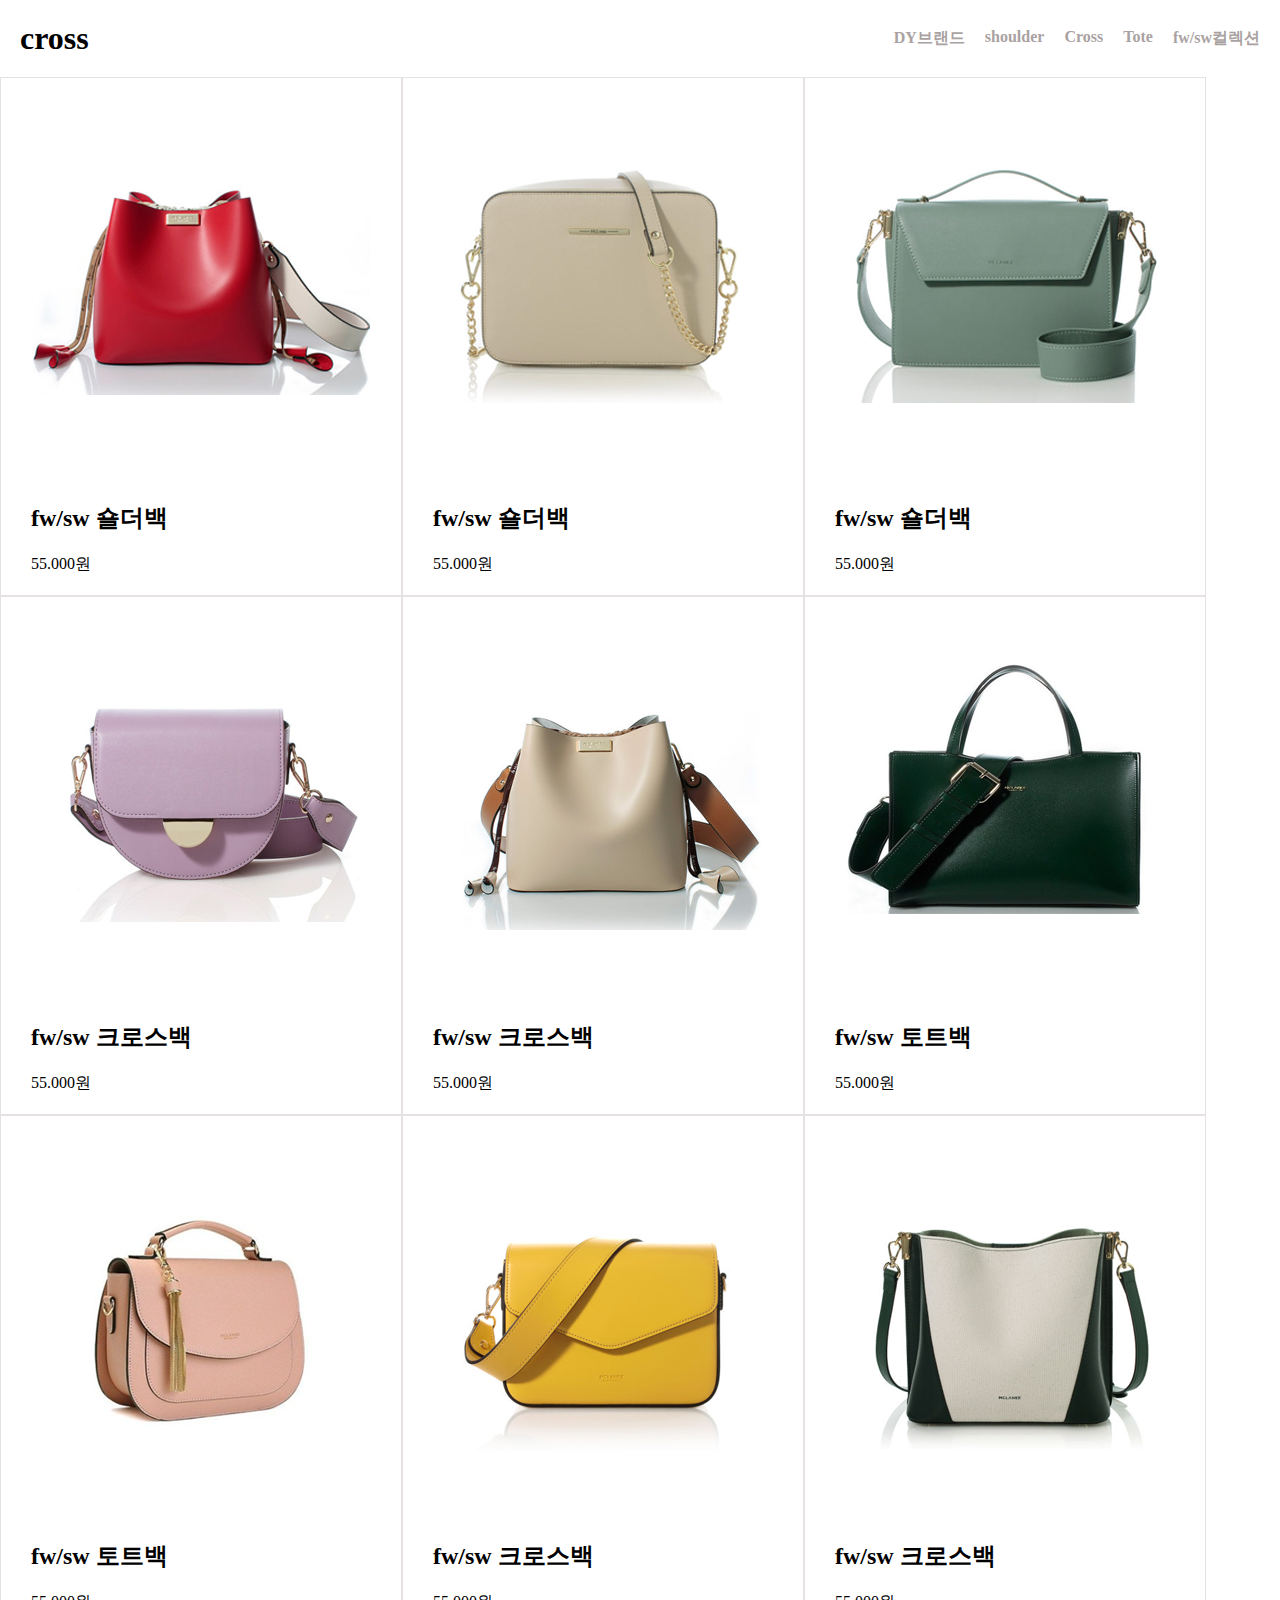
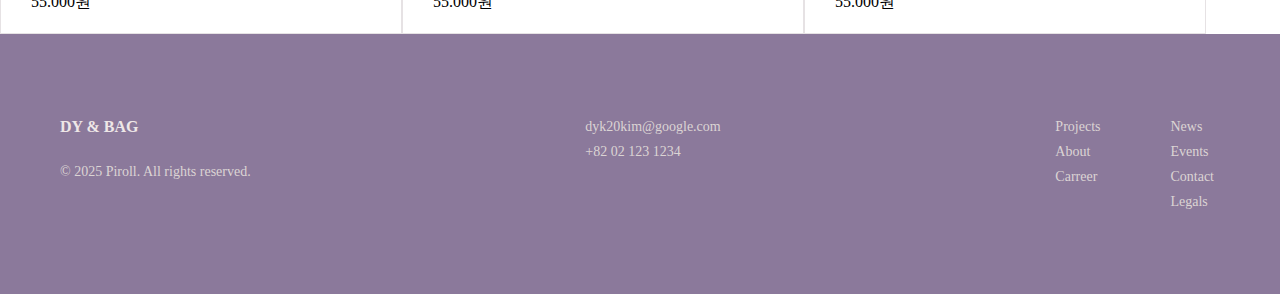
==== fwsw.html @ 2fb2ad3c "0415" ====
<!DOCTYPE html>
<html lang="ko">

<head>
  <meta charset="UTF-8">
  <meta name="viewport" content="width=device-width, initial-scale=1.0">
  <title>cross</title>
  <link href="css/index.css" rel="stylesheet">
  <link href="css/footer.css" rel="stylesheet">
  <link href="css/shoulder.css" rel="stylesheet">
  <link href="css/cross.css" rel="stylesheet">
  <link href="css/tote.css" rel="stylesheet">
  <link href="css/fwsw.css" rel="stylesheet">
  <script src="js/script.js" defer></script>
</head>

<body>

  <header>
    <h1>cross</h1>
    <nav>
        <ul>
            <li><a href="index.html">DY브랜드</a></li>
            <li><a href="shoulder.html">shoulder</a></li>
            <li><a href="cross.html">Cross</a></li>
            <li><a href="tote.html">Tote</a></li>
            <li><a href="fwsw.html">fw/sw컬렉션</a></li>
        </ul>
    </nav>
</header>

  </header>
  <div class="wrap">
    <div class="bag">
      <img src="images/숄더1.png" alt="">
      <div class="box">
        <h2>fw/sw 숄더백</h2>
        <p>55.000원</p>
      </div>
    </div>
    <div class="bag">
      <img src="images/숄더3.png" alt="">
      <div class="box">
        <h2>fw/sw 숄더백</h2>
        <p>55.000원</p>
      </div>
    </div>
    <div class="bag">
      <img src="images/숄더8.png" alt="">
      <div class="box">
        <h2>fw/sw 숄더백</h2>
        <p>55.000원</p>
      </div>
    </div>
    <div class="bag">
      <img src="images/크로스1.png" alt="">
      <div class="box">
        <h2>fw/sw 크로스백</h2>
        <p>55.000원</p>
      </div>
    </div>
    <div class="bag">
      <img src="images/크로스5.png" alt="">
      <div class="box">
        <h2>fw/sw 크로스백</h2>
        <p>55.000원</p>
      </div>
    </div>
    <div class="bag">
      <img src="images/토트5.png" alt="">
      <div class="box">
        <h2>fw/sw 토트백</h2>
        <p>55.000원</p>
      </div>
    </div>
    <div class="bag">
      <img src="images/토트9.png" alt="">
      <div class="box">
        <h2>fw/sw 토트백</h2>
        <p>55.000원</p>
      </div>
    </div>
    <div class="bag">
      <img src="images/크로스7.png" alt="">
      <div class="box">
        <h2>fw/sw 크로스백</h2>
        <p>55.000원</p>
      </div>
    </div>
    <div class="bag">
      <img src="images/크로스8.png" alt="">
      <div class="box">
        <h2>fw/sw 크로스백</h2>
        <p>55.000원</p>
      </div>
    </div>
    </div>
    
    <footer>
      <div class="wrap">
        <ul class="author">
          <li>DY & BAG</li>
          <li>&copy; 2025 Piroll. All rights reserved.</li>
        </ul>
        <ul class="address">
          <li>dyk20kim@google.com</li>
          <li>+82 02 123 1234</li>
        </ul>
        <div class="links">
          <ul>
            <li>Projects</li>
            <li>About</a></li>
            <li>Carreer</a></li>
          </ul>
          <ul>
            <li>News</a></li>
            <li>Events</a></li>
            <li>Contact</a></li>
            <li>Legals</a></li>
          </ul>
          <ul>
            <li>Facebook</a></li>
            <li>Twitter</a></li>
            <li>Instagram</a></li>
          </ul>
        </div>
      </div>
    </footer>
</body>
</html>
---- css/index.css ----
@import url('https://fonts.googleapis.com/css2?family=Alegreya+Sans+SC:ital,wght@0,100;0,300;0,400;0,500;0,700;0,800;0,900;1,100;1,300;1,400;1,500;1,700;1,800;1,900&family=Katibeh&family=Nanum+Gothic&family=Orbitron:wght@400..900&family=Playfair+Display:ital,wght@0,400..900;1,400..900&family=Poiret+One&family=Roboto:ital,wght@0,100..900;1,100..900&family=Rubik:ital,wght@0,300..900;1,300..900&family=Tektur:wght@400..900&family=Winky+Sans:ital,wght@0,300..900;1,300..900&display=swap');
 
* {margin: 0; padding: 0;}
  
ul, ol, li{
    list-style: none;
    }
body {
    margin: 0;
    padding: 0;
    background-color: #fff;
    color: #000000;
}


header {
    display: flex;
    justify-content: space-between;
    align-items: center;
    padding: 20px;
    background:#ffffff;
  }

nav ul {
    list-style: none;
    display: flex;
    gap: 20px;
}

nav a {
    text-decoration: none;
    color: #aaa2a2;
    font-weight: bold;
}

.hero {
    text-align: center;
    padding: 100px 20px;
    background-color: #8b799b;
    color: rgb(240, 235, 235);
}

.hero h2 {
    font-size: 3rem;
    margin-bottom: 10px;
}

.hero p {
    font-size: 1.2rem;
    margin-bottom: 20px;
}

.btn {
    display: inline-block;
    padding: 10px 20px;
    background: black;
    color: rgb(255, 255, 255);
    text-decoration: none;
    font-weight: bold;
    border-radius: 5px;
    transition: 0.3s;
}

.products {
    display: flex;
    justify-content: center;
    gap: 20px;
    padding: 50px 20px;
}

.product {
    text-align: center;
    max-width: 300px;
    transition: 0.3s;
}

.product img {
    width: 100%;
    border-radius: 10px;
    transition: 0.3s;
}

.product:hover img {
    transform: scale(1.05);
}
---- css/footer.css ----
footer{
  width:100%;
  min-width:1280px;
  background-color: #8b799b;
}
footer .wrap{
  padding:80px 60px;
  line-height:25px;
  font-size:14px;
  display:flex;
  justify-content: space-between;
  color:#dbd4d4;
}

footer .author li:first-child{
  font-size:16px;
  font-weight: bold;
  color:#eee7e7;
  margin-bottom:20px;
}

footer .links{
  display:flex;
  gap:70px;
}

footer .links a{
  color:#000000;
}
---- css/shoulder.css ----
* {margin: 0; padding: 0;}

header {
  display: flex;
  justify-content: space-between;
  align-items: center;
  padding: 20px;
  background:#ffffff;
}

.wrap{
  width:1280px;
  margin:auto;
  display:flex;
  flex-wrap:wrap;
}
  

.wrap .bag{
  border: 1px solid #e6e2e4;
}

.box{
  padding:20px 30px;
}
.bag .box h2{
  margin-bottom:20px;
}
---- css/cross.css ----
* {margin: 0;padding: 0;}

header {
  display: flex;
  justify-content: space-between;
  align-items: center;
  padding: 20px;
  background:#ffffff;
}

.wrap{
  width:1280px;
  margin:auto;
  display:flex;
  flex-wrap:wrap;
}
.wrap .bag{
  border: 1px solid #e6e2e4;
}

.box{
  padding:20px 30px;
}
.bag .box h2{
  margin-bottom:20px;
}
---- css/tote.css ----
* {margin: 0; padding: 0;}

header {
  display: flex;
  justify-content: space-between;
  align-items: center;
  padding: 20px;
  background:#ffffff;
}
.wrap{
  width:1280px;
  margin:auto;
  display:flex;
  flex-wrap:wrap;
}
.wrap .bag{
  border: 1px solid #e6e2e4;
}
.box{
  padding:20px 30px;
}
.bag .box h2{
  margin-bottom:20px;
}
---- css/fwsw.css ----
* {margin: 0; padding: 0;}

header {
  display: flex;
  justify-content: space-between;
  align-items: center;
  padding: 20px;
  background:#ffffff;
}
.wrap{
  width:1280px;
  margin:auto;
  display:flex;
  flex-wrap:wrap;
}
.wrap .bag{
  border: 1px solid #e6e2e4;
}
.box{
  padding:20px 30px;
}
.bag .box h2{
  margin-bottom:20px;
}
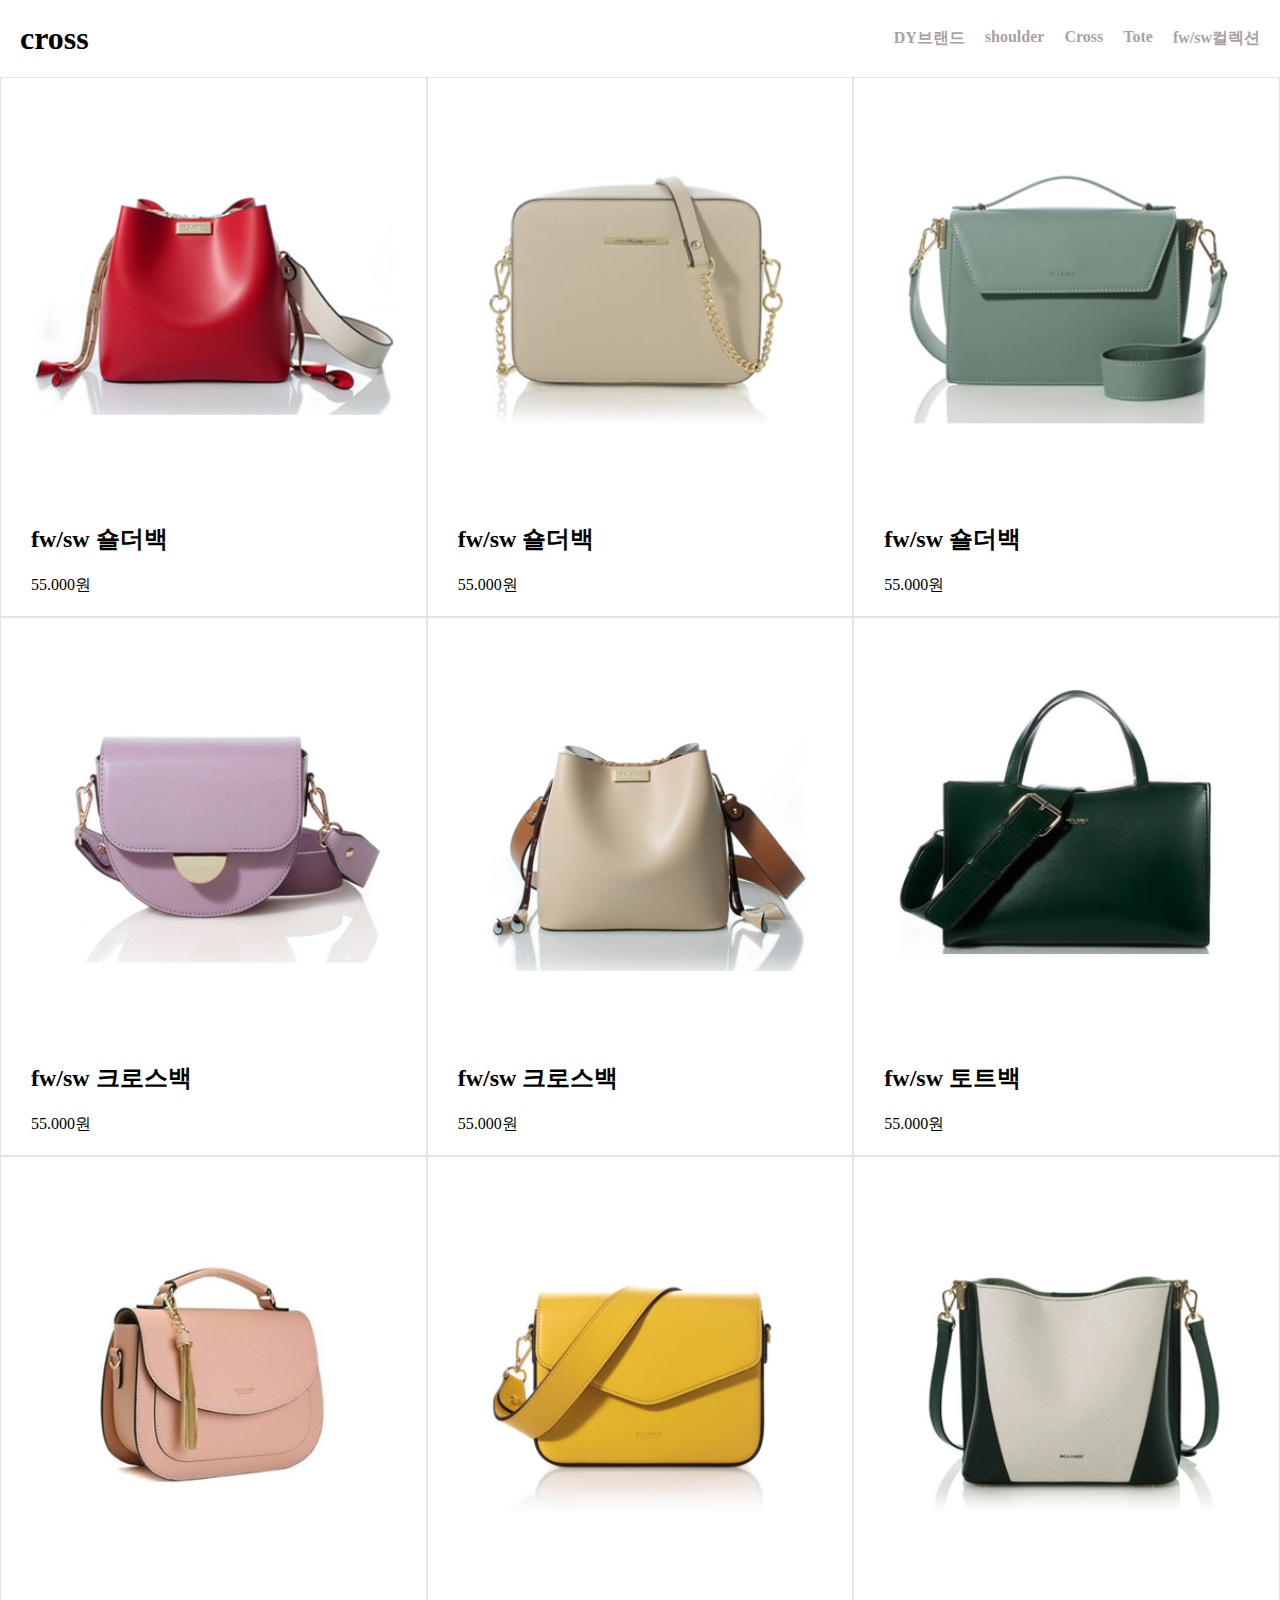
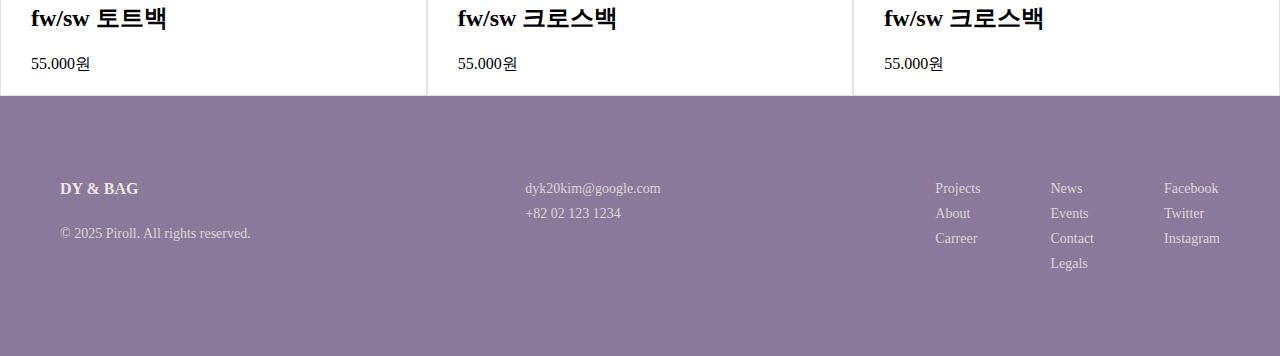
==== commit 7a01e439: "0415-3" ====
--- a/fwsw.html
+++ b/fwsw.html
@@ -19,15 +19,15 @@
   <header>
     <h1>cross</h1>
     <nav>
-        <ul>
-            <li><a href="index.html">DY브랜드</a></li>
-            <li><a href="shoulder.html">shoulder</a></li>
-            <li><a href="cross.html">Cross</a></li>
-            <li><a href="tote.html">Tote</a></li>
-            <li><a href="fwsw.html">fw/sw컬렉션</a></li>
-        </ul>
+      <ul>
+        <li><a href="index.html">DY브랜드</a></li>
+        <li><a href="shoulder.html">shoulder</a></li>
+        <li><a href="cross.html">Cross</a></li>
+        <li><a href="tote.html">Tote</a></li>
+        <li><a href="fwsw.html">fw/sw컬렉션</a></li>
+      </ul>
     </nav>
-</header>
+  </header>
 
   </header>
   <div class="wrap">
@@ -94,37 +94,38 @@
         <p>55.000원</p>
       </div>
     </div>
+  </div>
+
+  <footer>
+    <div class="wrap">
+      <ul class="author">
+        <li>DY & BAG</li>
+        <li>&copy; 2025 Piroll. All rights reserved.</li>
+      </ul>
+      <ul class="address">
+        <li>dyk20kim@google.com</li>
+        <li>+82 02 123 1234</li>
+      </ul>
+      <div class="links">
+        <ul>
+          <li>Projects</li>
+          <li>About</a></li>
+          <li>Carreer</a></li>
+        </ul>
+        <ul>
+          <li>News</a></li>
+          <li>Events</a></li>
+          <li>Contact</a></li>
+          <li>Legals</a></li>
+        </ul>
+        <ul>
+          <li>Facebook</a></li>
+          <li>Twitter</a></li>
+          <li>Instagram</a></li>
+        </ul>
+      </div>
     </div>
-    
-    <footer>
-      <div class="wrap">
-        <ul class="author">
-          <li>DY & BAG</li>
-          <li>&copy; 2025 Piroll. All rights reserved.</li>
-        </ul>
-        <ul class="address">
-          <li>dyk20kim@google.com</li>
-          <li>+82 02 123 1234</li>
-        </ul>
-        <div class="links">
-          <ul>
-            <li>Projects</li>
-            <li>About</a></li>
-            <li>Carreer</a></li>
-          </ul>
-          <ul>
-            <li>News</a></li>
-            <li>Events</a></li>
-            <li>Contact</a></li>
-            <li>Legals</a></li>
-          </ul>
-          <ul>
-            <li>Facebook</a></li>
-            <li>Twitter</a></li>
-            <li>Instagram</a></li>
-          </ul>
-        </div>
-      </div>
-    </footer>
+  </footer>
 </body>
+
 </html>--- a/css/index.css
+++ b/css/index.css
@@ -1,6 +1,6 @@
 @import url('https://fonts.googleapis.com/css2?family=Alegreya+Sans+SC:ital,wght@0,100;0,300;0,400;0,500;0,700;0,800;0,900;1,100;1,300;1,400;1,500;1,700;1,800;1,900&family=Katibeh&family=Nanum+Gothic&family=Orbitron:wght@400..900&family=Playfair+Display:ital,wght@0,400..900;1,400..900&family=Poiret+One&family=Roboto:ital,wght@0,100..900;1,100..900&family=Rubik:ital,wght@0,300..900;1,300..900&family=Tektur:wght@400..900&family=Winky+Sans:ital,wght@0,300..900;1,300..900&display=swap');
  
-* {margin: 0; padding: 0;}
+* {margin: 0; padding: 0; box-sizing: border-box;}
   
 ul, ol, li{
     list-style: none;
--- a/css/footer.css
+++ b/css/footer.css
@@ -1,10 +1,12 @@
 footer{
   width:100%;
-  min-width:1280px;
   background-color: #8b799b;
+  overflow:hidden;
 }
 footer .wrap{
+  min-width:1280px;
   padding:80px 60px;
+  box-sizing: border-box;
   line-height:25px;
   font-size:14px;
   display:flex;
--- a/css/shoulder.css
+++ b/css/shoulder.css
@@ -9,7 +9,7 @@
 }
 
 .wrap{
-  width:1280px;
+  max-width:1280px;
   margin:auto;
   display:flex;
   flex-wrap:wrap;
@@ -17,7 +17,12 @@
   
 
 .wrap .bag{
+  width:33.3333%;
   border: 1px solid #e6e2e4;
+}
+.wrap .bag img{
+  display:block;
+  width:100%;
 }
 
 .box{
@@ -27,4 +32,15 @@
   margin-bottom:20px;
 }
 
+@media  screen and (max-width:768px) {
+  .wrap .bag{
+    width:50%;
+  }
+}
 
+@media  screen and (max-width:480px) {
+  .wrap .bag{
+    width:100%;
+  }
+}
+
--- a/css/cross.css
+++ b/css/cross.css
@@ -9,7 +9,7 @@
 }
 
 .wrap{
-  width:1280px;
+  max-width:1280px;
   margin:auto;
   display:flex;
   flex-wrap:wrap;
--- a/css/tote.css
+++ b/css/tote.css
@@ -8,7 +8,7 @@
   background:#ffffff;
 }
 .wrap{
-  width:1280px;
+  max-width:1280px;
   margin:auto;
   display:flex;
   flex-wrap:wrap;
--- a/css/fwsw.css
+++ b/css/fwsw.css
@@ -8,7 +8,8 @@
   background:#ffffff;
 }
 .wrap{
-  width:1280px;
+  max-width:1280px;
+  width:100%;
   margin:auto;
   display:flex;
   flex-wrap:wrap;
